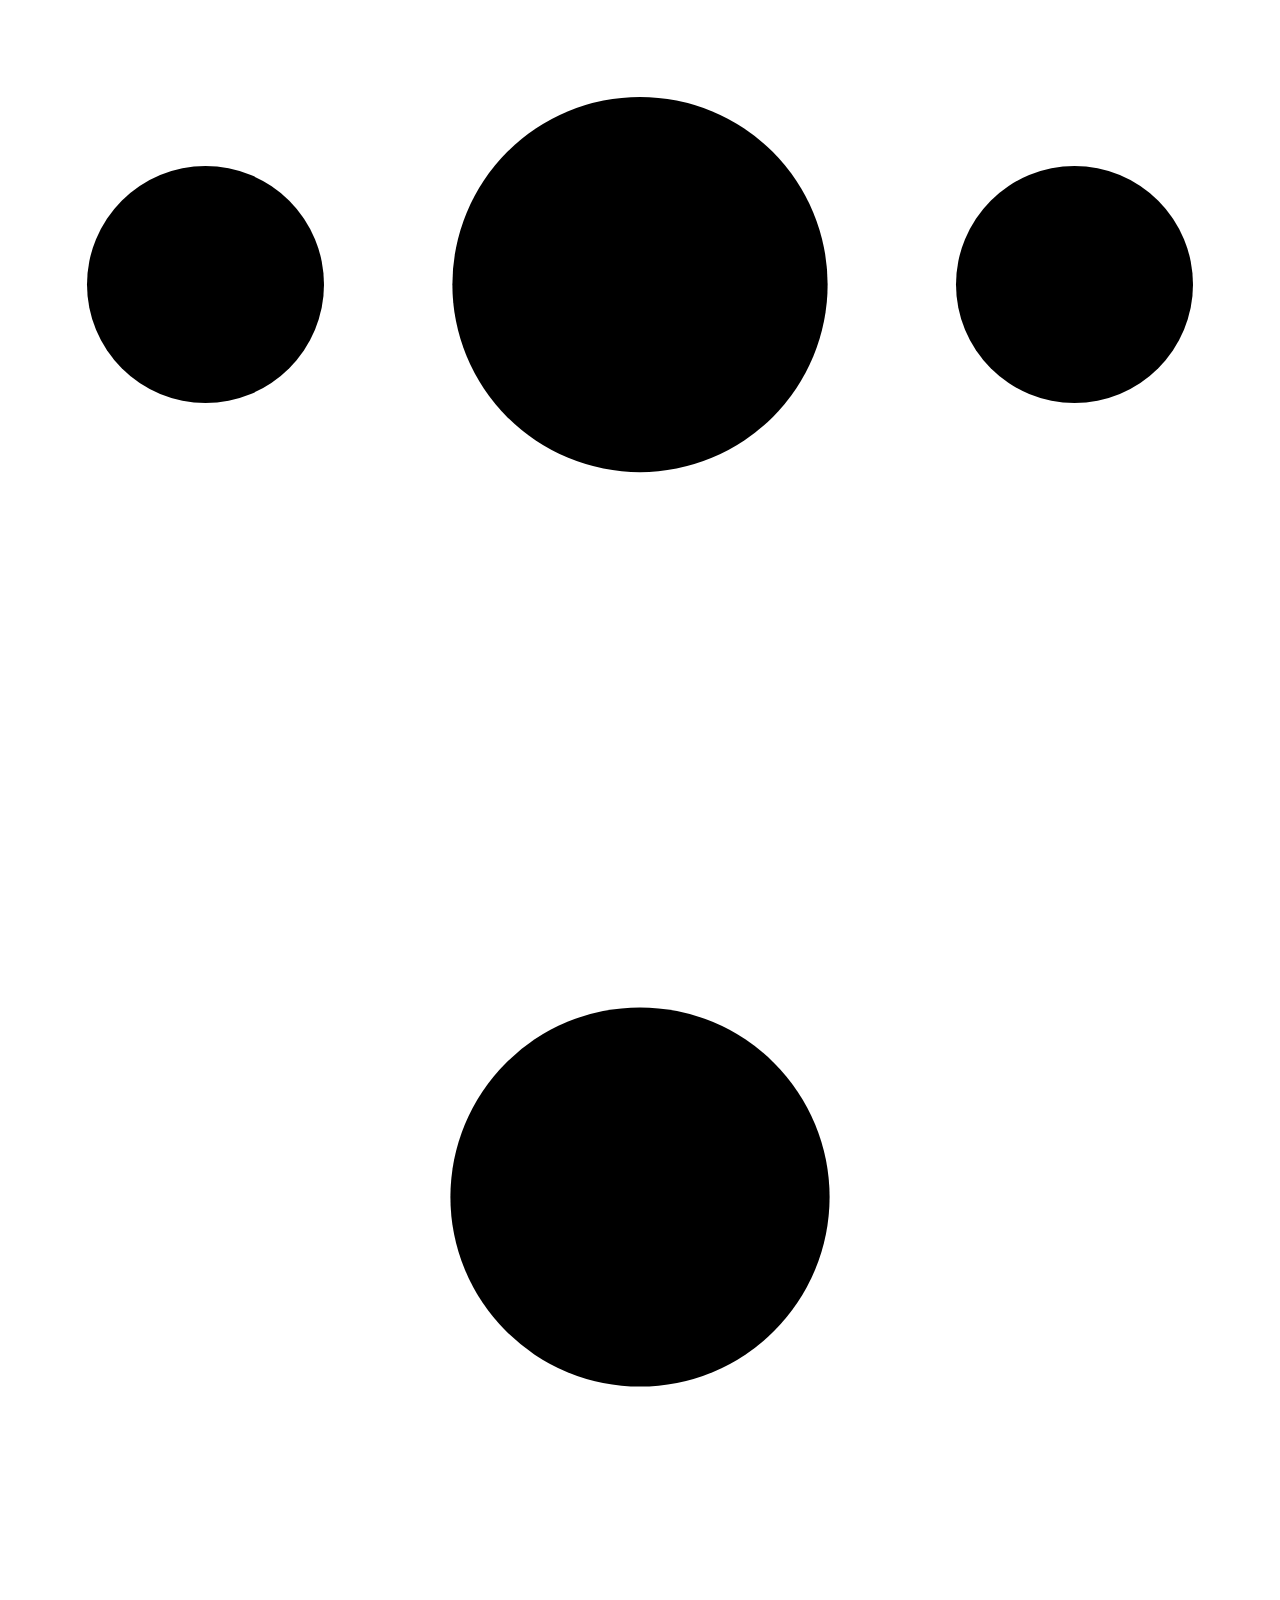
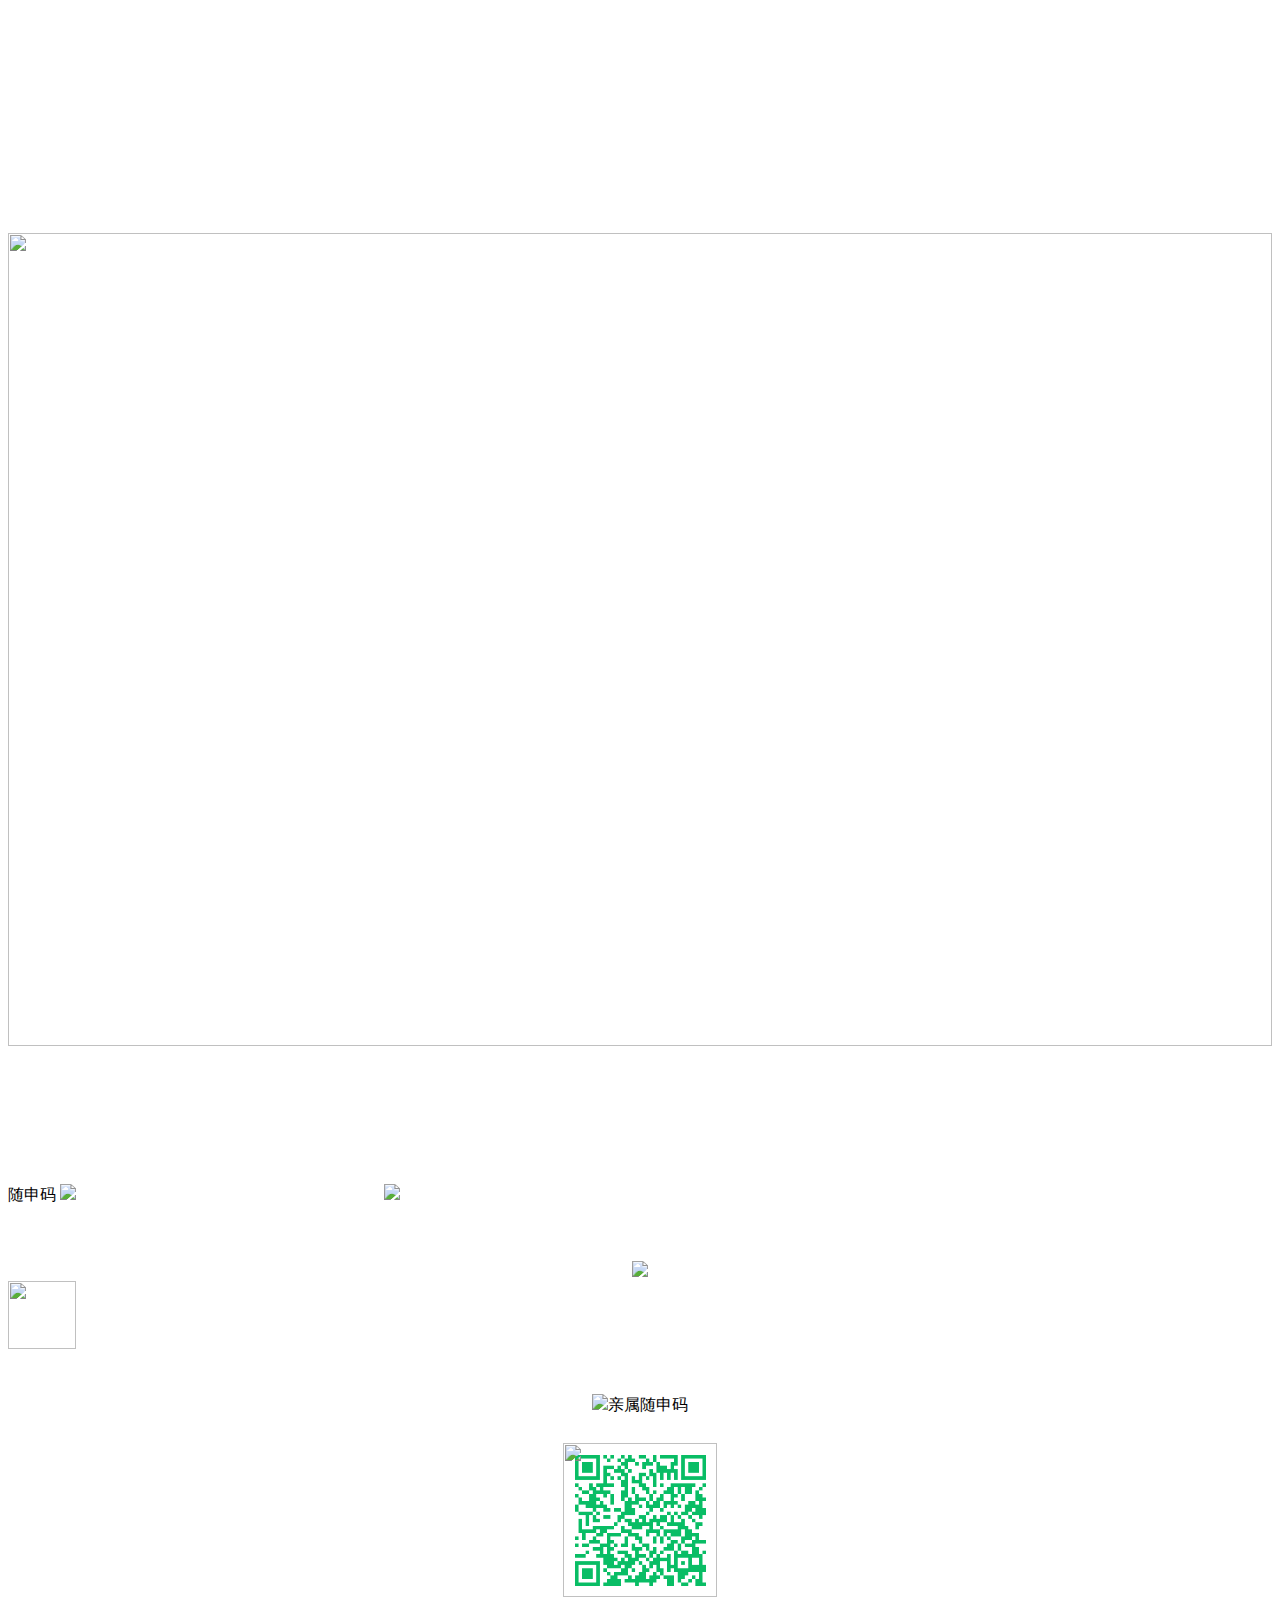
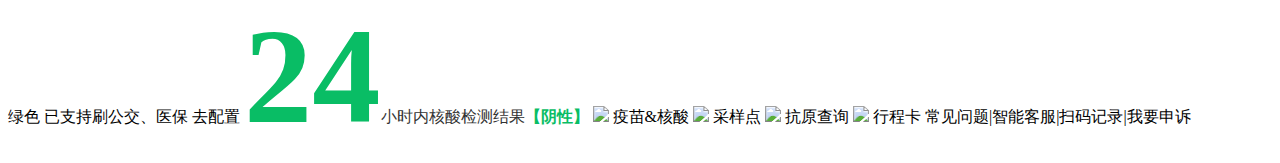
==== ssm/index.html @ 360c03b8 "tripcard" ====
<!doctypehtml>
    <title>随申码</title>
    <meta http-equiv="Content-Type" content="text/html;charset=UTF-8">
    <meta name="viewport" content="width=device-width,height=device-height,viewport-fit=cover">
    <meta name="theme-color" content="#DDC089">
    <meta name="apple-mobile-web-app-status-bar-style" content="black-translucent">
    <link rel="manifest" href="manifest.json">
    <link rel="icon" type="image/png" href="./static/ssbapp-logo.png">
    <link rel="apple-touch-icon" sizes="492x492" href="./static/ssbapp-logo.png">
    <link rel="stylesheet" href="app.css">
    <link rel="stylesheet" href="../common/nav.css">
    <script src="../common/base.js"></script>
    <style>
        .eyes-open #img-eyes-open {
            display: block
        }

        .eyes-open #img-eyes-closed {
            display: none
        }

        #img-eyes-open {
            display: none
        }

        #img-eyes-closed {
            display: block
        }
    </style>
    <div class="capsule" onclick="navigateHome()"><svg class="capsule-menu-icon" viewBox="0 0 64 28"
            xmlns="http://www.w3.org/2000/svg">
            <circle cx="32" cy="14" r="9.5" />
            <circle cx="54" cy="14" r="6" />
            <circle cx="10" cy="14" r="6" />
        </svg>
        <div class="splitter"></div><svg class="capsule-exit-icon" viewBox="0 0 60 60"
            xmlns="http://www.w3.org/2000/svg">
            <circle cx="30" cy="30" r="9" />
            <circle cx="30" cy="30" r="23" stroke-width="6" fill="transparent" />
        </svg>
    </div>
    <view class="top" style="height:58px;padding-top:env(safe-area-inset-top,0);box-sizing:content-box">
        <image src="./static/suishenma_bg.png" style="width:100%;height:813.11px"></image>
        <view class="text" style="bottom:3.333vw">随申码</view>
        <view bindtap="goBack" class="back">
            <image src="./static/back.png" onclick="history.back()"></image>
        </view>
    </view>
    <view class="page" style="padding-top:58px;padding-top:calc(58px + env(safe-area-inset-top,0))"><canvas
            class="my-qrcode" id="myQrcode" type="2d"></canvas>
        <view class="content contentBox">
            <view style="height:7.467vw">
                <image class="title" src="./static/suishenma_title.png"></image>
            </view>
            <view style="display:flex;justify-content:center;margin-top:4.267vw">
                <view class="photo photoPicAfter">
                    <image class="photoPic" mode="aspectFit" src="./static/suishenma_logo.png" id="_img"></image>
                </view>
            </view>
            <view class="nameBox">
                <view class="tainerBox eyes-open">
                    <view class="name" id="_name"></view>
                    <view bindtap="handleShowName" class="nameHide" id="img-eyes-open" onclick="switchNameDisplay(!1)">
                        <image src="./static/eysOpen.png" style="width:5.333vw;height:5.333vw"></image>
                    </view>
                    <view bindtap="handleShowName" class="nameHide" id="img-eyes-closed"
                        onclick="switchNameDisplay(!0)">
                        <image src="./static/eyeClose.png" style="width:5.333vw;height:5.333vw"></image>
                    </view>
                </view>
            </view>
            <view style="display:flex;justify-content:center;margin-top:3.2vw">
                <view bindtap="goFm" class="qsm">
                    <image class="icon" src="./static/suishenma_people.png"></image><text>亲属随申码</text>
                </view>
            </view>
            <view class="time"><span id="_date"></span> <span id="_time"></span><span class="timeSecond"
                    id="_sec"></span></view>
            <view style="display:flex;justify-content:center;margin-top:2.133vw"
                onclick='window.location.href="./checkin.html"'>
                <view class="qrCode">
                    <view
                        style="background:url([data-uri]);background-size:85% 85%;background-position:center;background-repeat:no-repeat;width:100%;height:100%;display:flex;align-items:center;justify-content:center">
                        <img src="./static/logo.png" style="width:12vw;height:12vw"></view>
                </view>
            </view>
            <view class="qrText">绿色</view>
            <view class="yimaduoyong">
                <view class="btn2" onclick='window.location.href="./checkin.html"'>
                    <view bindtap="clickToScene" class="left">已支持刷公交、医保</view>
                    <view bindtap="clickToScene" class="right">去配置</view>
                </view>
            </view>
            <view class="hesuan">
                <view style="color:#333"><text
                        style="color:#09bd65;font-weight:700;font-size:10.667vw">24</text>小时内核酸检测结果<text
                        style="color:#09bd65;font-weight:700">【阴性】</text></view>
            </view>
        </view>
        <view class="more contentBox">
            <view class="rec-swiper" style="height:19.467vw">
                <view class="case">
                    <view bindtap="goHesuan" class="caseItem">
                        <view style="width:14.4vw;height:14.4vw">
                            <image class="caseItemIcon" src="./static/nucleic_acid_vaccine.png"></image>
                        </view>
                        <view class="caseItemName">疫苗&核酸</view>
                    </view>
                    <view bindtap="handleClickMoreItem" class="caseItem">
                        <view style="width:14.4vw;height:14.4vw">
                            <image class="caseItemIcon" src="./static/newhscyd.png"></image>
                        </view>
                        <view class="caseItemName">采样点</view>
                    </view>
                    <view bindtap="handleClickMoreItem" class="caseItem">
                        <view style="width:14.4vw;height:14.4vw">
                            <image class="caseItemIcon" src="./static/kangyuan.png"></image>
                        </view>
                        <view class="caseItemName">抗原查询</view>
                    </view>
                    <view bindtap="goXingchengma" class="caseItem" onclick="navigateToTripCard()">
                        <view style="width:14.4vw;height:14.4vw">
                            <image  class="caseItemIcon" src="./static/icon_xingcheng.png"></image>
                        </view>
                        <view class="caseItemName">行程卡</view>
                    </view>
                </view>
            </view>
            <view ariahidden="true" class="dots-rec2" style="margin-top:1.867vw">
                <view class="dot2 active"></view>
                <view class="dot2"></view>
            </view>
            <view class="link"><text bindtap="goQa">常见问题</text><text>|</text><text
                    bindtap="goKf">智能客服</text><text>|</text><text bindtap="toScan">扫码记录</text><text>|</text><text
                    bindtap="goShensu">我要申诉</text></view>
        </view>
    </view><input type="file" style="display:none" id="upload" oninput="onInput(this)">
    <script>setDynamicTime("#_date", 0, 10), setDynamicTime("#_time", 11, 17), setDynamicTime("#_sec", 17, 19); let _name = localStorage.getItem("_name") || "任杰", show_name = (document.getElementById("_name").addEventListener("click", () => { var e = window.prompt("修改名字：", _name); "" == e || null == e ? localStorage.removeItem("_name") : localStorage.setItem("_name", e), _name = e || "name", switchNameDisplay(show_name) }), !1); function switchNameDisplay(e) { show_name = e; var t = new Array(_name.length).join("*") + _name.substr(-1); document.getElementById("_name").innerText = show_name ? _name : t, document.getElementsByClassName("tainerBox")[0].classList.add(e ? "eyes-open" : "eyes-closed"), document.getElementsByClassName("tainerBox")[0].classList.remove(e ? "eyes-closed" : "eyes-open") } switchNameDisplay(!1); const default_img = "./static/suishenma_logo.png"; function onInput(e) { var e = e.files[0], t = new FileReader; t.onload = e => { e = e.target.result; if (e) { try { localStorage.setItem("_img", e) } catch (e) { alert("照片文件较大，暂时不能保存在本地。"), localStorage.setItem("_img", default_img) } document.getElementById("_img").attributes.src.value = e } }, t.readAsDataURL(e) } document.getElementById("_img").attributes.src.value = localStorage.getItem("_img") || default_img, document.getElementById("_img").addEventListener("click", () => { localStorage.getItem("_img") ? (localStorage.removeItem("_img"), document.getElementById("_img").attributes.src.value = default_img) : document.getElementById("upload").click() })</script>
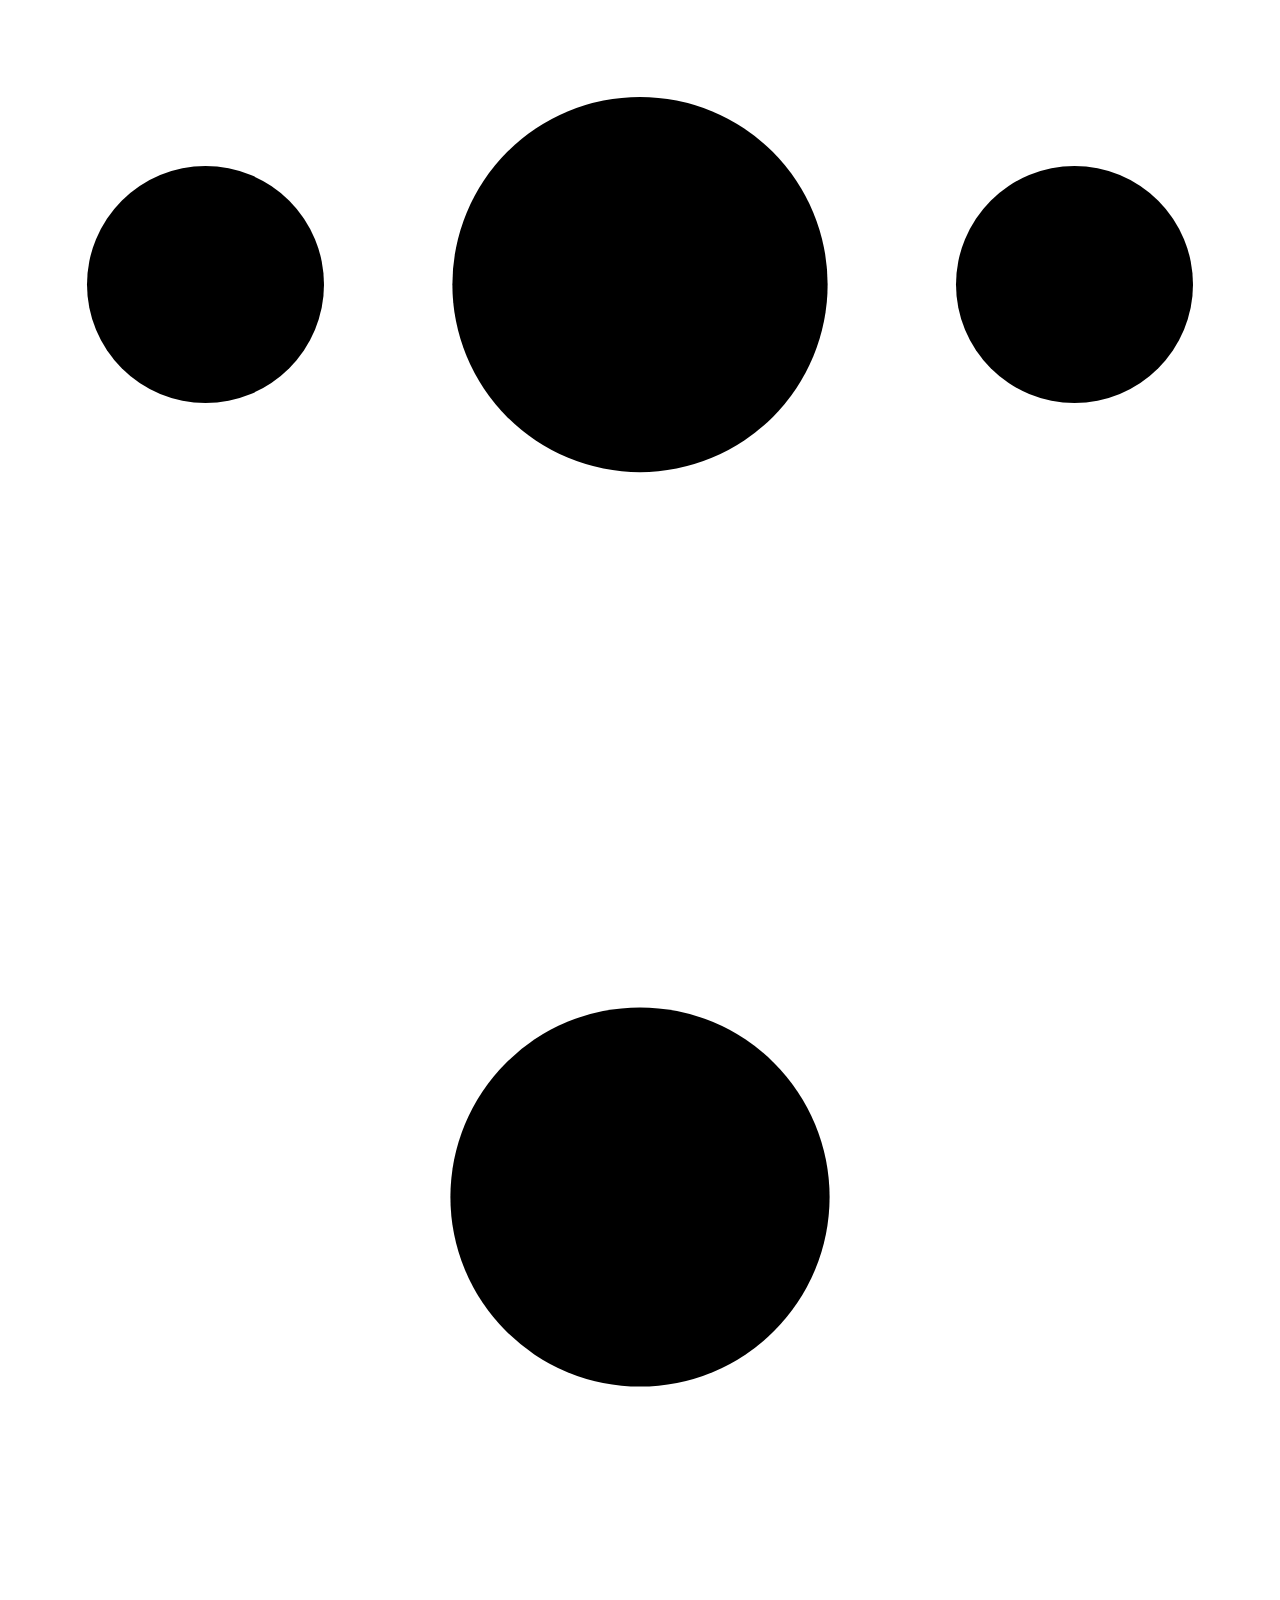
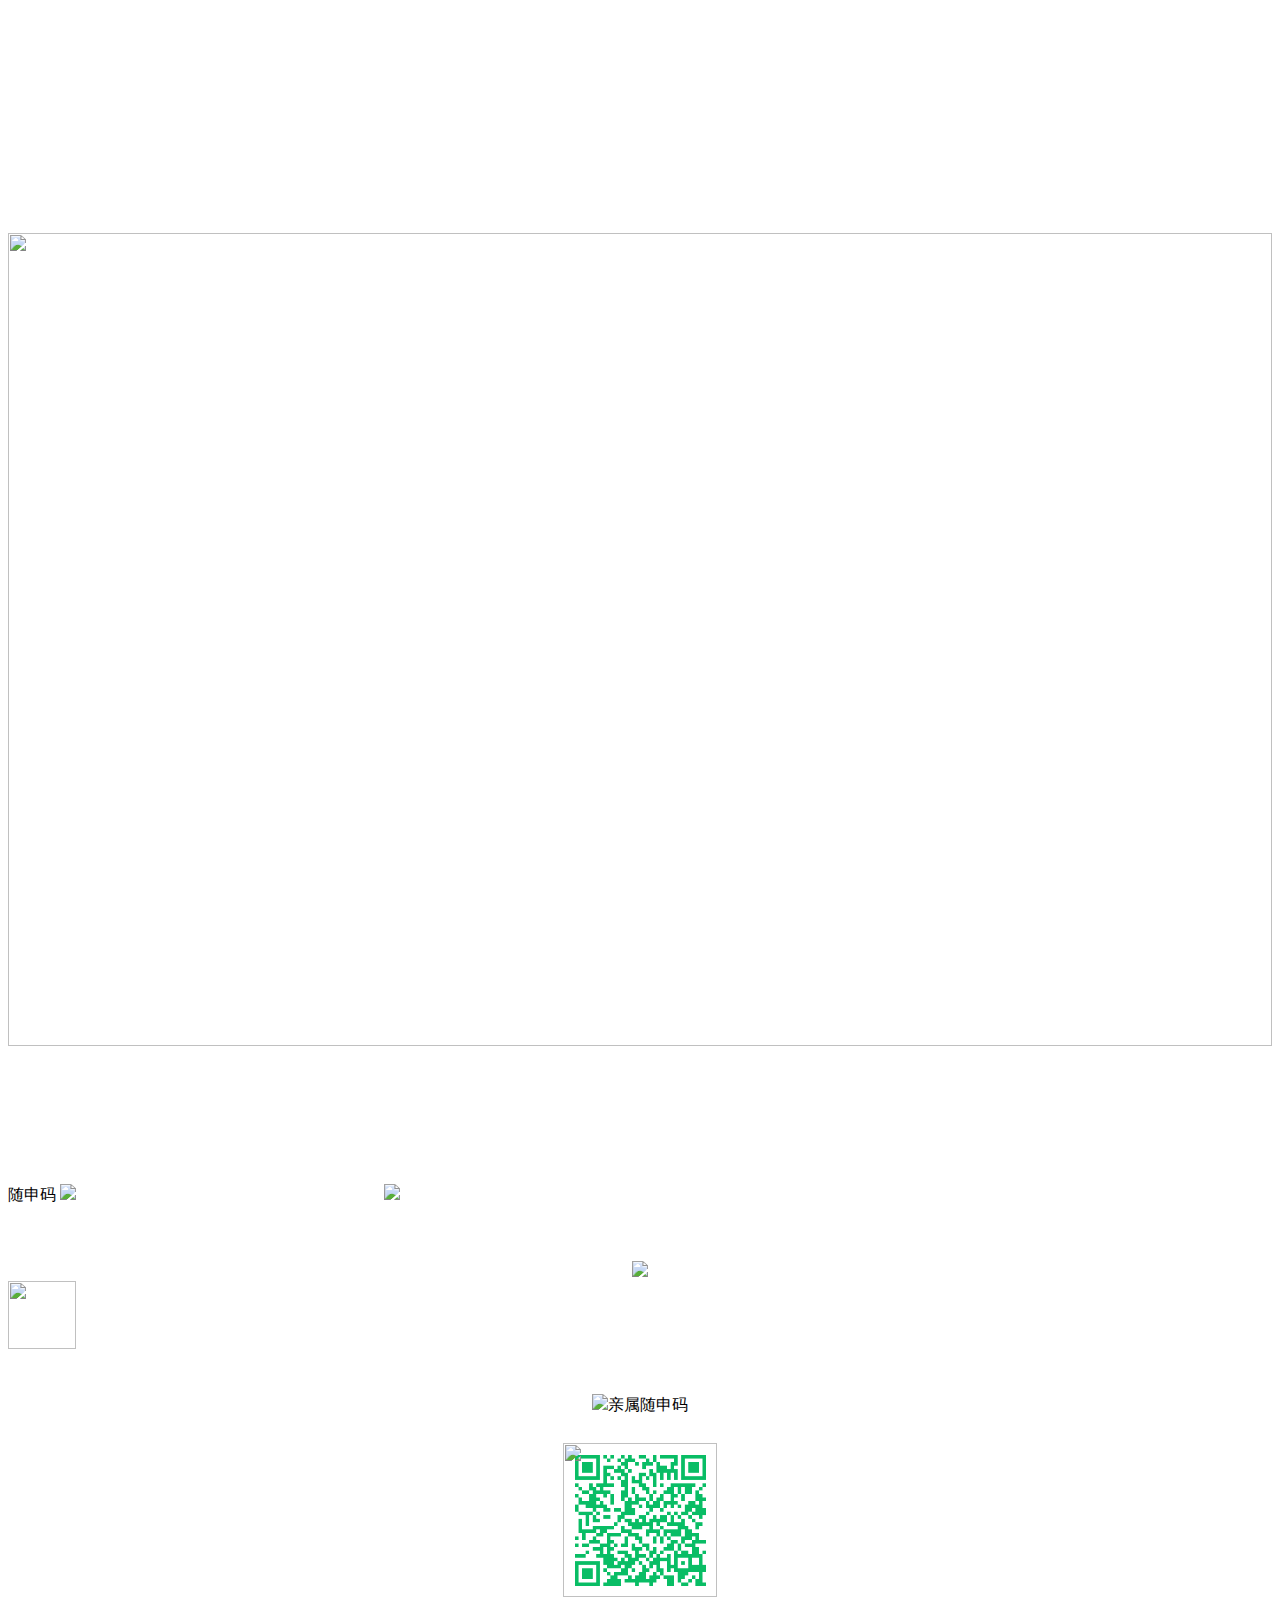
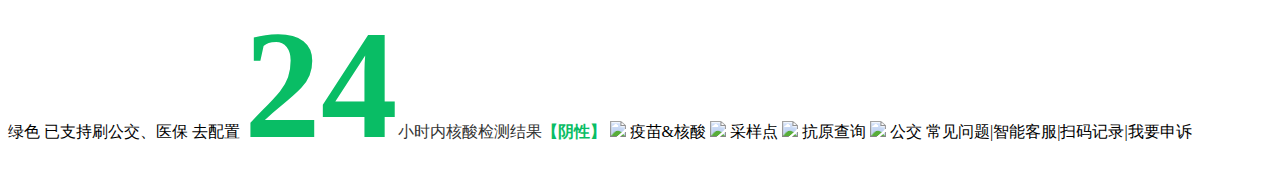
==== commit 29eb0aca: "remove "TripCard" link" ====
--- a/ssm/index.html
+++ b/ssm/index.html
@@ -1,7 +1,8 @@
 <!doctypehtml>
     <title>随申码</title>
     <meta http-equiv="Content-Type" content="text/html;charset=UTF-8">
-    <meta name="viewport" content="width=device-width,height=device-height,viewport-fit=cover">
+    <!--    尝试通过H5页面禁止手机端缩放-->
+    <meta name="viewport" content="width=device-width,height=device-height,initial-scale=1.0, maximum-scale=1.0, user-scalable=0,viewport-fit=cover">
     <meta name="theme-color" content="#DDC089">
     <meta name="apple-mobile-web-app-status-bar-style" content="black-translucent">
     <link rel="manifest" href="manifest.json">
@@ -93,7 +94,7 @@
             </view>
             <view class="hesuan">
                 <view style="color:#333"><text
-                        style="color:#09bd65;font-weight:700;font-size:10.667vw">24</text>小时内核酸检测结果<text
+                        style="color:#09bd65;font-weight:700;font-size:12vw">24</text>小时内核酸检测结果<text
                         style="color:#09bd65;font-weight:700">【阴性】</text></view>
             </view>
         </view>
@@ -118,11 +119,11 @@
                         </view>
                         <view class="caseItemName">抗原查询</view>
                     </view>
-                    <view bindtap="goXingchengma" class="caseItem" onclick="navigateToTripCard()">
+                    <view bindtap="goXingchengma" class="caseItem" >
                         <view style="width:14.4vw;height:14.4vw">
-                            <image  class="caseItemIcon" src="./static/icon_xingcheng.png"></image>
+                            <image  class="caseItemIcon" src="./static/icon_bus.png"></image>
                         </view>
-                        <view class="caseItemName">行程卡</view>
+                        <view class="caseItemName">公交</view>
                     </view>
                 </view>
             </view>
